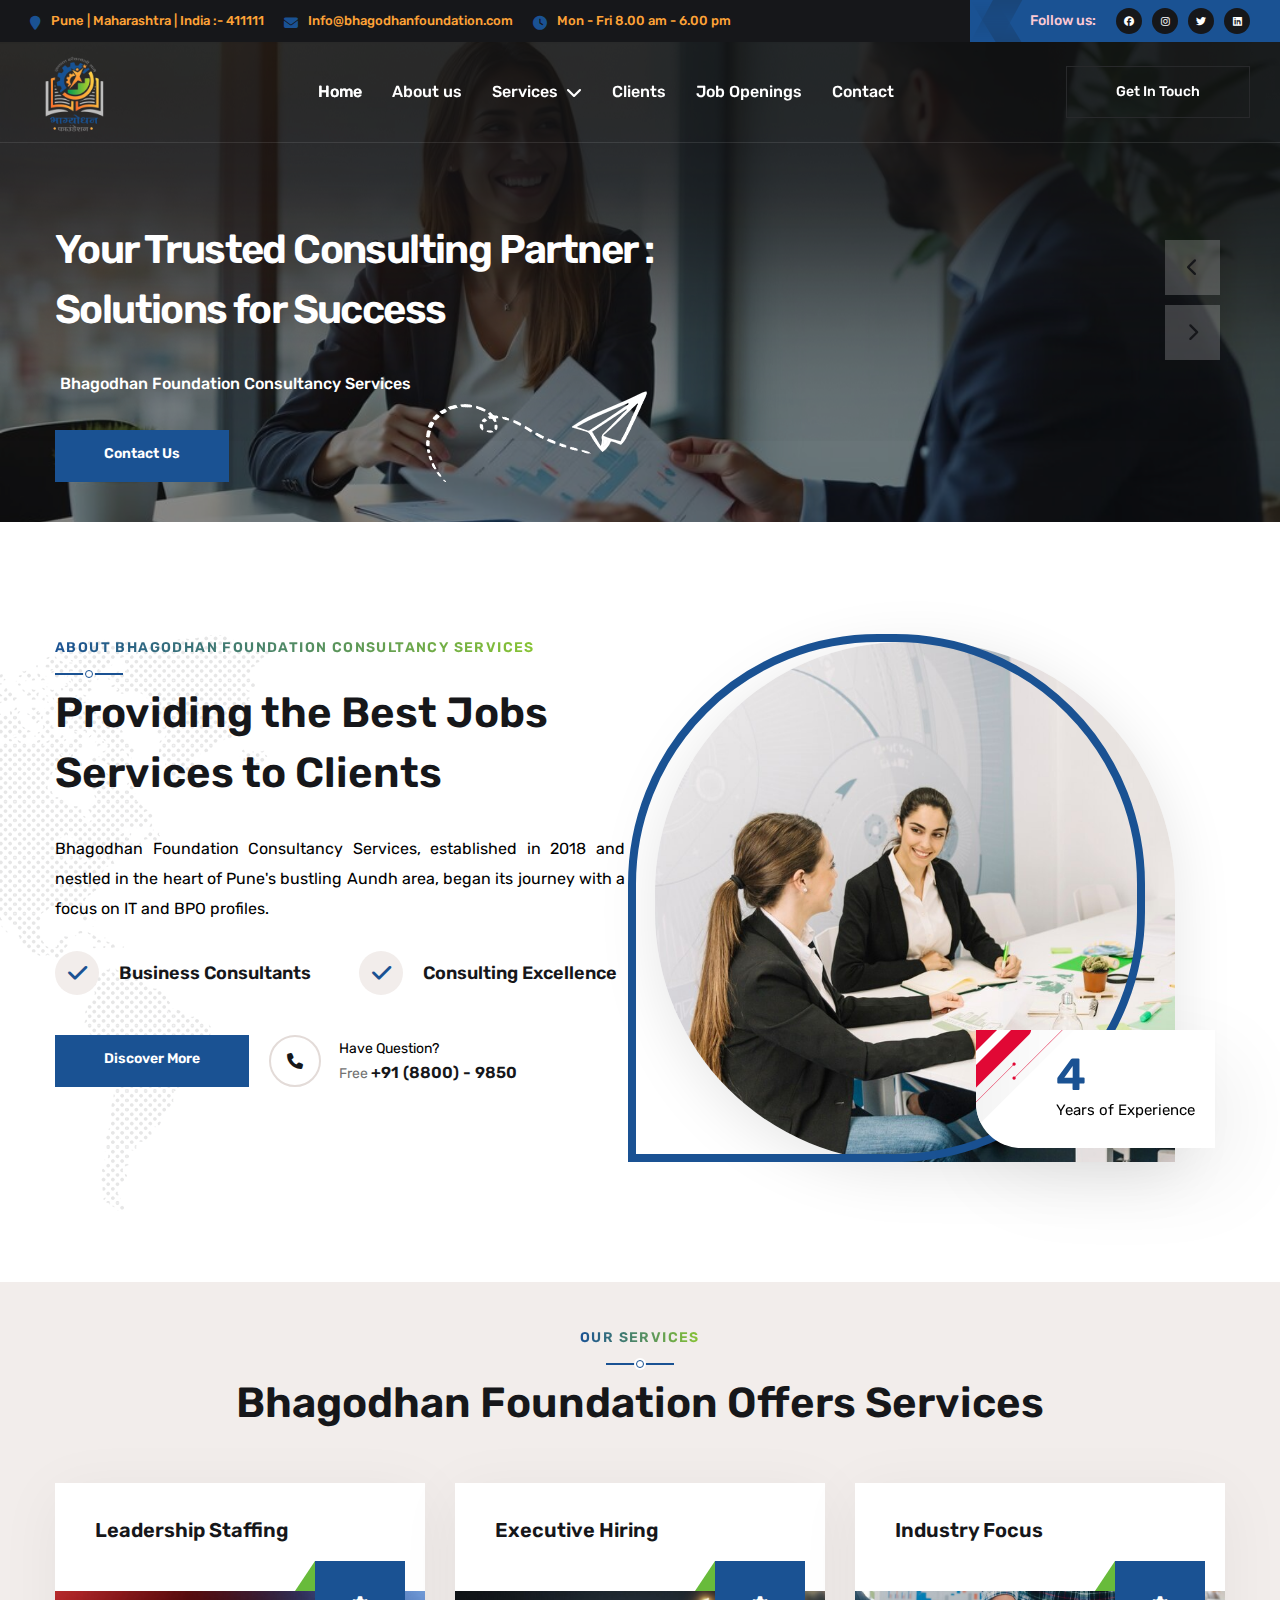
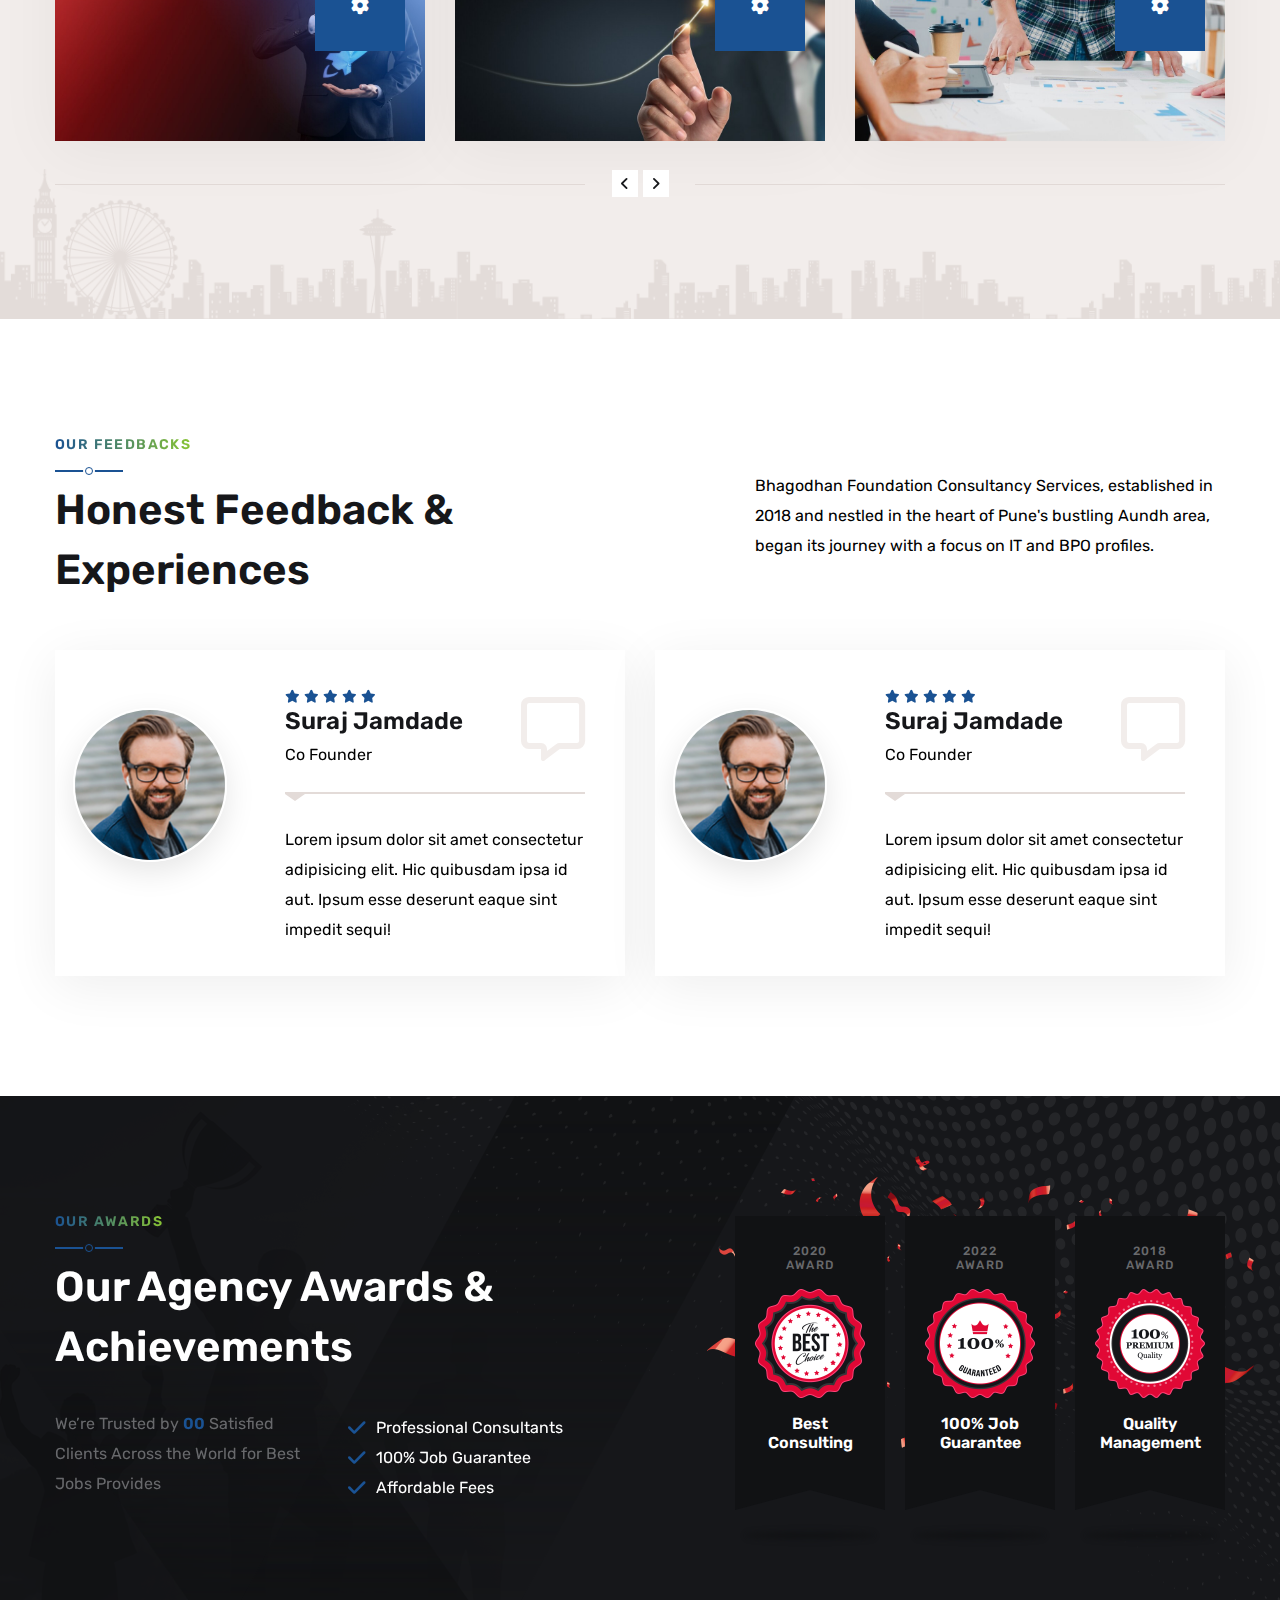
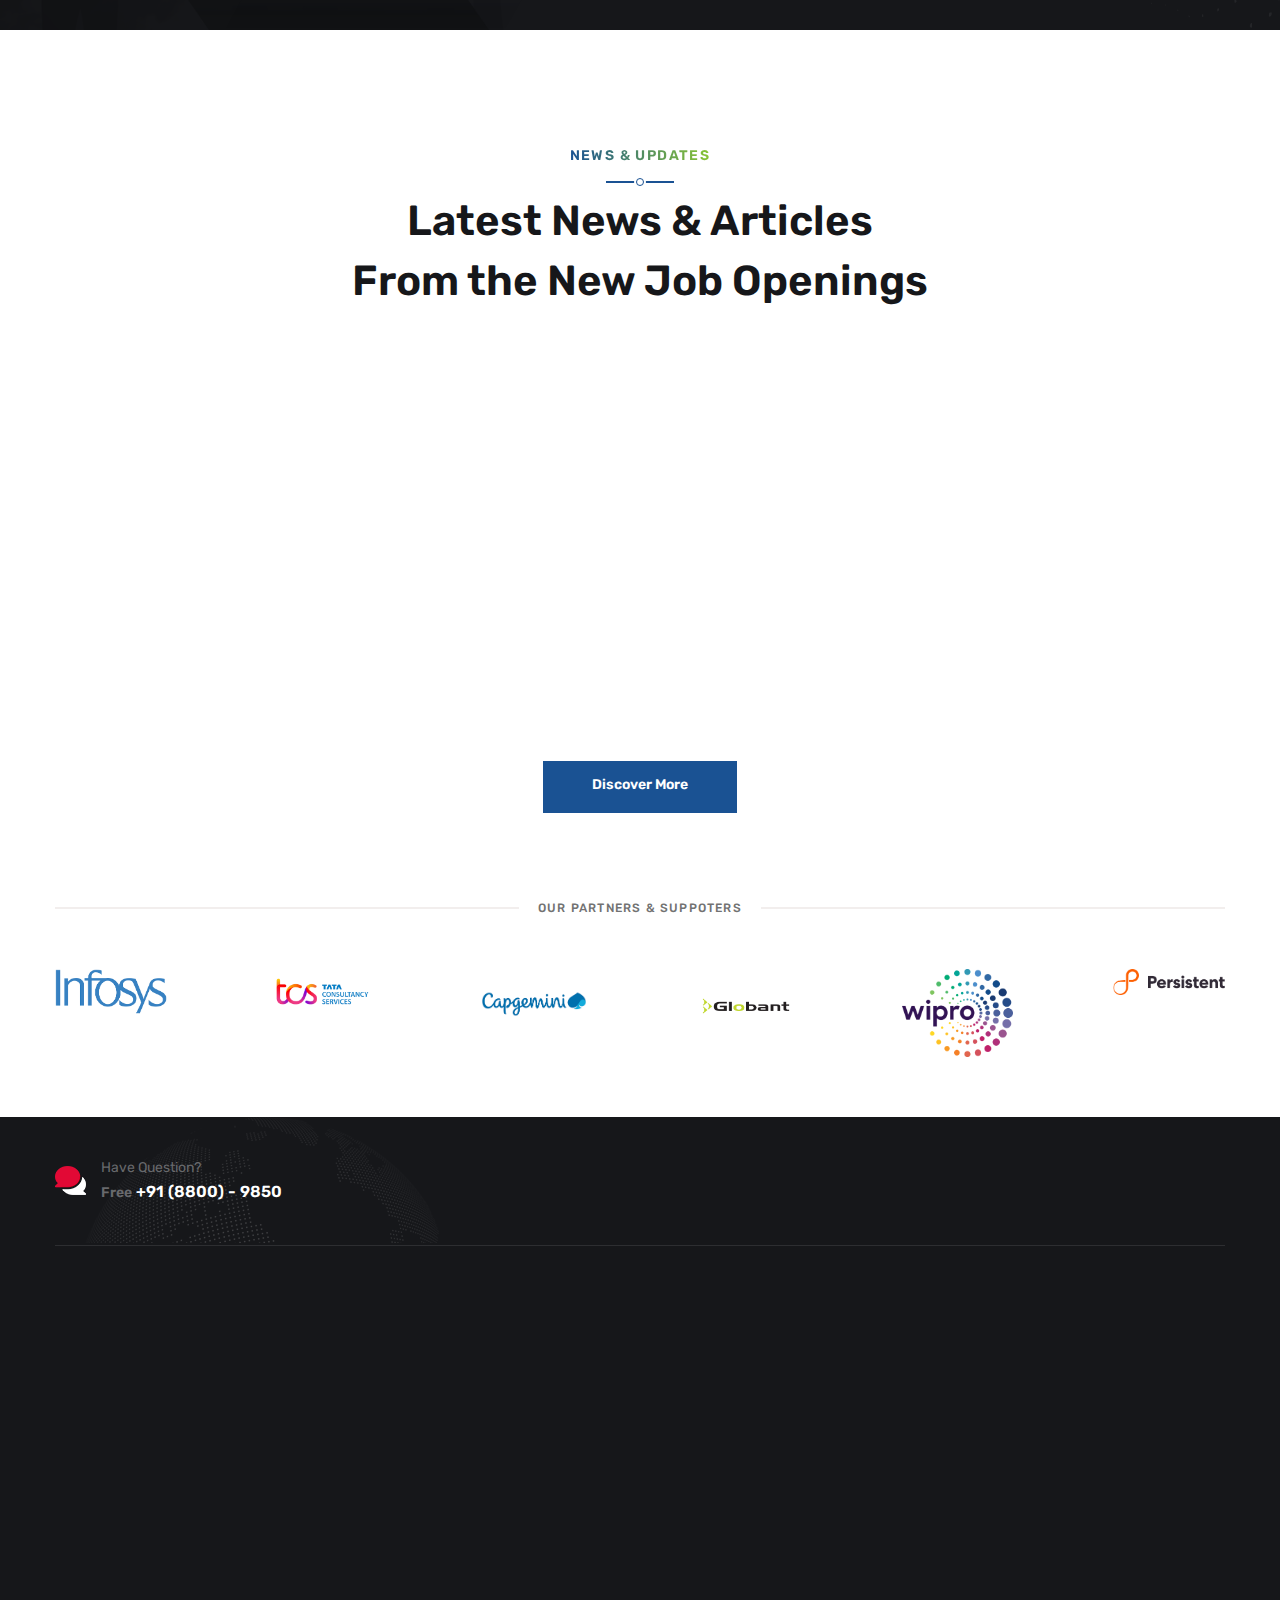
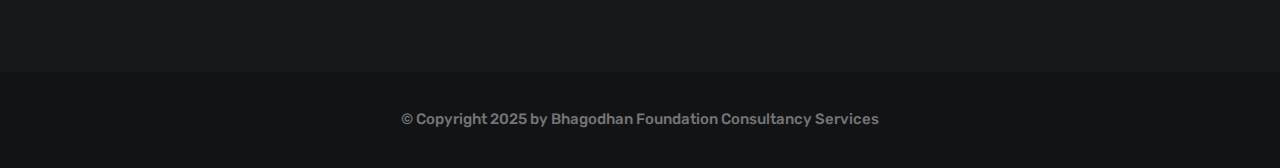
==== index.html @ ac64681c "first commit" ====
<!DOCTYPE html>
<html lang="en">
  <head>
    <meta charset="UTF-8" />
    <meta name="viewport" content="width=device-width, initial-scale=1.0" />
    <title>Bhagodhan Foundation</title>
    <!-- favicons Icons -->
    <link
      rel="shortcut icon"
      href="assets/images/logo.png"
      type="image/x-icon"
    />

    <!-- fonts -->
    <link rel="preconnect" href="https://fonts.googleapis.com" />

    <link rel="preconnect" href="https://fonts.gstatic.com" crossorigin />

    <link
      href="https://fonts.googleapis.com/css2?family=Plus+Jakarta+Sans:ital,wght@0,200;0,300;0,400;0,500;0,600;0,700;0,800;1,200;1,300;1,400;1,500;1,600;1,700;1,800&display=swap"
      rel="stylesheet"
    />

    <link
      rel="stylesheet"
      href="assets/vendors/bootstrap/css/bootstrap.min.css"
    />
    <link rel="stylesheet" href="assets/vendors/animate/animate.min.css" />
    <link rel="stylesheet" href="assets/vendors/animate/custom-animate.css" />
    <link rel="stylesheet" href="assets/vendors/fontawesome/css/all.min.css" />
    <link rel="stylesheet" href="assets/vendors/jarallax/jarallax.css" />
    <link
      rel="stylesheet"
      href="assets/vendors/jquery-magnific-popup/jquery.magnific-popup.css"
    />
    <link
      rel="stylesheet"
      href="assets/vendors/nouislider/nouislider.min.css"
    />
    <link
      rel="stylesheet"
      href="assets/vendors/nouislider/nouislider.pips.css"
    />
    <link rel="stylesheet" href="assets/vendors/odometer/odometer.min.css" />
    <link rel="stylesheet" href="assets/vendors/swiper/swiper.min.css" />
    <link rel="stylesheet" href="assets/vendors/treck-icons/style.css" />
    <link
      rel="stylesheet"
      href="assets/vendors/tiny-slider/tiny-slider.min.css"
    />
    <link rel="stylesheet" href="assets/vendors/reey-font/stylesheet.css" />
    <link
      rel="stylesheet"
      href="assets/vendors/owl-carousel/owl.carousel.min.css"
    />
    <link
      rel="stylesheet"
      href="assets/vendors/owl-carousel/owl.theme.default.min.css"
    />
    <link rel="stylesheet" href="assets/vendors/bxslider/jquery.bxslider.css" />
    <link
      rel="stylesheet"
      href="assets/vendors/bootstrap-select/css/bootstrap-select.min.css"
    />
    <link rel="stylesheet" href="assets/vendors/vegas/vegas.min.css" />
    <link rel="stylesheet" href="assets/vendors/jquery-ui/jquery-ui.css" />
    <link rel="stylesheet" href="assets/vendors/timepicker/timePicker.css" />

    <!-- template styles -->
    <link rel="stylesheet" href="assets/css/treck.css" />
    <link rel="stylesheet" href="assets/css/treck-responsive.css" />

    <link
      rel="stylesheet"
      href="https://cdnjs.cloudflare.com/ajax/libs/font-awesome/6.7.2/css/all.min.css"
      integrity="sha512-Evv84Mr4kqVGRNSgIGL/F/aIDqQb7xQ2vcrdIwxfjThSH8CSR7PBEakCr51Ck+w+/U6swU2Im1vVX0SVk9ABhg=="
      crossorigin="anonymous"
      referrerpolicy="no-referrer"
    />
  </head>

  <body>
    <div class="preloader">
      <div class="preloader__image"></div>
    </div>
    <!-- /.preloader -->

    <div class="page-wrapper">
      <header class="main-header-two">
        <div class="main-header-two__top">
          <div class="main-header-two__top-inner">
            <div class="main-header-two__top-left">
              <ul class="list-unstyled main-header-two__contact-list">
                <li>
                  <div class="icon">
                    <i class="fas fa-map-marker"></i>
                  </div>
                  <div class="text">
                    <p>Pune | Maharashtra | India :- 411111</p>
                  </div>
                </li>
                <li>
                  <div class="icon">
                    <i class="fas fa-envelope"></i>
                  </div>
                  <div class="text">
                    <p>
                      <a href="mailto:Info@bhagodhanfoundation.com"
                        >Info@bhagodhanfoundation.com</a
                      >
                    </p>
                  </div>
                </li>
                <li>
                  <div class="icon">
                    <i class="fas fa-clock"></i>
                  </div>
                  <div class="text">
                    <p>Mon - Fri 8.00 am - 6.00 pm</p>
                  </div>
                </li>
              </ul>
            </div>
            <div class="main-header-two__top-right">
              <div class="main-header-two__social-box">
                <div class="main-header-two__social-shape">
                  <img
                    src="assets/images/shapes/main-header-two-social-shape.png"
                    alt=""
                  />
                </div>
                <h4 class="main-header-two__social-title">Follow us:</h4>
                <div class="main-header-two__social">
                  <a href="#"><i class="fab fa-facebook"></i></a>
                  <a href="#"><i class="fab fa-instagram"></i></a>
                  <a href="#"><i class="fab fa-twitter"></i></a>
                  <a href="#"><i class="fab fa-linkedin"></i></a>
                </div>
              </div>
            </div>
          </div>
        </div>
        <nav class="main-menu main-menu-two">
          <div class="main-menu-two__wrapper">
            <div class="main-menu-two__wrapper-inner">
              <div class="main-menu-two__left">
                <div class="main-menu-two__logo">
                  <a href="index.html" style="width: 100px; height: 100px"
                    ><img
                      src="assets/images/logo.png"
                      alt="logo"
                      style="width: 100%; height: 100%"
                  /></a>
                </div>
                <div class="main-menu-two__main-menu-box">
                  <a href="#" class="mobile-nav__toggler"
                    ><i class="fa fa-bars"></i
                  ></a>
                  <ul class="main-menu__list">
                    <li class="active">
                      <a href="index.html">Home </a>
                    </li>
                    <li class="">
                      <a href="about.html">About us </a>
                    </li>

                    <li class="dropdown">
                      <a href="#"
                        >Services &nbsp;<span
                          ><i
                            class="fa fa-chevron-down d-lg-block d-none"
                          ></i></span
                      ></a>
                      <ul class="sub-menu">
                        <li><a href="service.html">Leadership Staffing</a></li>
                        <li><a href="service.html">Executive Hiring</a></li>
                        <li><a href="service.html">Industry Focus</a></li>
                        <li>
                          <a href="service.html">Client Centric Appraoch</a>
                        </li>
                        <li><a href="service.html">Candidate Support</a></li>
                        <li>
                          <a href="service.html">Manufacturing Services</a>
                        </li>
                        <li><a href="service.html">Pharma & Banking</a></li>
                        <li>
                          <a href="service.html"
                            >Consultancy & Staffing Solutions</a
                          >
                        </li>
                        <li><a href="service.html">Contract Staffing</a></li>
                        <li><a href="service.html">Permanent Staffing</a></li>
                      </ul>
                    </li>

                    <li class="">
                      <a href="clients.html">Clients </a>
                    </li>
                    <li class="">
                      <a href="job-openings.html">Job Openings </a>
                    </li>

                    <li>
                      <a href="contact.html">Contact</a>
                    </li>
                  </ul>
                </div>
              </div>
              <div class="main-menu-two__right">
                <div class="main-menu-two__btn-box">
                  <a href="contact.html" class="thm-btn main-menu-two__btn"
                    >Get In Touch</a
                  >
                </div>
              </div>
            </div>
          </div>
        </nav>
      </header>

      <div class="stricky-header stricked-menu main-menu main-menu-two">
        <div class="sticky-header__content"></div>
        <!-- /.sticky-header__content -->
      </div>
      <!-- /.stricky-header -->

      <!-- Main Slider Start -->
      <section class="main-slider-two">
        <div
          class="main-slider__carousel owl-carousel owl-theme thm-owl__carousel"
          data-owl-options='{"loop": true, "items": 1, "navText": ["<span class=\"icon-left-arrow\"></span>","<span class=\"icon-right-arrow\"></span>"], "margin": 0, "dots": true, "nav": true, "animateOut": "slideOutDown", "animateIn": "fadeIn", "active": true, "smartSpeed": 1000, "autoplay": true, "autoplayTimeout": 7000, "autoplayHoverPause": false}'
        >
          <div class="item main-slider__slide-1">
            <div
              class="main-slider-two__bg"
              style="background-image: url(assets/images/backgrounds/3.jpg)"
            ></div>
            <!-- /.slider-one__bg -->
            <div
              class="main-slider-two__shadow"
              style="
                background-image: url(assets/images/shapes/main-slider-two-shadow.png);
              "
            ></div>
            <div class="container">
              <div class="main-slider-two__content">
                <div class="main-slider-two__shape-1 img-bounce">
                  <img
                    src="assets/images/shapes/main-slider-two-shape-1.png"
                    alt=""
                  />
                </div>
                <h2 class="main-slider-two__title">
                  Your Trusted Consulting Partner : <br />Solutions for Success
                </h2>
                <ul class="list-unstyled main-slider-two__points">
                  <li>
                    <div class="text">
                      <p>Bhagodhan Foundation Consultancy Services</p>
                    </div>
                  </li>
                </ul>
                <div class="main-slider-two__btn-box">
                  <a href="contact.html" class="main-slider-two__btn thm-btn"
                    >Contact Us</a
                  >
                </div>
              </div>
            </div>
          </div>

          <div class="item main-slider__slide-1">
            <div
              class="main-slider-two__bg"
              style="background-image: url(assets/images/backgrounds/4.jpg)"
            ></div>
            <!-- /.slider-one__bg -->
            <div
              class="main-slider-two__shadow"
              style="
                background-image: url(assets/images/shapes/main-slider-two-shadow.png);
              "
            ></div>
            <div class="container">
              <div class="main-slider-two__content">
                <div class="main-slider-two__shape-1 img-bounce">
                  <img
                    src="assets/images/shapes/main-slider-two-shape-1.png"
                    alt=""
                  />
                </div>
                <h2 class="main-slider-two__title">
                  Recruitment, HR Advisory and Training,<br />
                  integrated and simplified
                </h2>
                <ul class="list-unstyled main-slider-two__points">
                  <li>
                    <div class="text">
                      <p>Bhagodhan Foundation Consultancy Services</p>
                    </div>
                  </li>
                </ul>
                <div class="main-slider-two__btn-box">
                  <a href="contact.html" class="main-slider-two__btn thm-btn"
                    >Contact Us</a
                  >
                </div>
              </div>
            </div>
          </div>
        </div>
      </section>
      <!--Main Slider Start -->

      <!--About Two Start -->
      <section class="about-two">
        <div class="about-two__shape-2 img-bounce">
          <img src="assets/images/shapes/about-two-shape-2.png" alt="" />
        </div>
        <div class="container">
          <div class="row">
            <div class="col-xl-6">
              <div class="about-two__right">
                <div class="section-title text-left">
                  <div class="section-title__tagline-box">
                    <span class="section-title__tagline">
                      About Bhagodhan Foundation Consultancy Services
                    </span>

                    <div class="section-title__border-box"></div>
                  </div>
                  <h2 class="section-title__title">
                    Providing the Best Jobs Services to Clients
                  </h2>
                </div>
                <p class="about-two__text" style="text-align: justify">
                  Bhagodhan Foundation Consultancy Services, established in 2018
                  and nestled in the heart of Pune's bustling Aundh area, began
                  its journey with a focus on IT and BPO profiles.
                </p>
                <ul class="about-two__points list-unstyled">
                  <li>
                    <div class="icon">
                      <span class="fa fa-check"></span>
                    </div>
                    <div class="text">
                      <p>Business Consultants</p>
                    </div>
                  </li>
                  <li>
                    <div class="icon">
                      <span class="fa fa-check"></span>
                    </div>
                    <div class="text">
                      <p>Consulting Excellence</p>
                    </div>
                  </li>
                </ul>

                <div class="about-two__btn-and-call-box">
                  <div class="about-two__btn-box">
                    <a href="about.html" class="about-two__btn thm-btn"
                      >Discover More</a
                    >
                  </div>
                  <div class="about-two__call-box">
                    <div class="about-two__call-icon">
                      <span class="fa fa-phone"></span>
                    </div>
                    <div class="about-two__call-content">
                      <p>Have Question?</p>
                      <h3>
                        <span>Free </span
                        ><a href="tel:+9188009850">+91 (8800) - 9850</a>
                      </h3>
                    </div>
                  </div>
                </div>
              </div>
            </div>
            <div class="col-xl-6">
              <div class="about-two__left">
                <div class="about-two__img-box">
                  <div class="about-two__img">
                    <img src="assets/images/home-showcase/1.jpg" alt="" />
                  </div>
                  <div class="about-two__experience">
                    <div class="about-two__experience-inner count-box">
                      <h3 class="count-text" data-stop="8" data-speed="1500">
                        00
                      </h3>
                      <p>Years of Experience</p>
                      <div class="about-two__shape-1">
                        <img
                          src="assets/images/shapes/about-two-shape-1.png"
                          alt=""
                        />
                      </div>
                    </div>
                  </div>
                </div>
              </div>
            </div>
          </div>
        </div>
      </section>
      <!--About Two Start -->

      <!--Services Two Start -->
      <section class="services-two">
        <div class="services-two__wrap">
          <div class="section-title text-center">
            <div class="section-title__tagline-box">
              <span class="section-title__tagline">Our Services</span>
              <div class="section-title__border-box"></div>
            </div>
            <h2 class="section-title__title">
              Bhagodhan Foundation Offers Services
            </h2>
          </div>
          <div
            class="services-two__shape-1"
            style="
              background-image: url(assets/images/shapes/services-two-shape-1.png);
            "
          ></div>
          <div class="container">
            <div class="services-two__inner">
              <div
                class="services-two__carousel owl-carousel owl-theme thm-owl__carousel"
                data-owl-options='{
                                "loop": true,
                                "autoplay": true,
                                "margin": 30,
                                "nav": true,
                                "dots": false,
                                "smartSpeed": 500,
                                "autoplayTimeout": 10000,
                                "navText": ["<span class=\"fa fa-angle-left\"></span>","<span class=\"fa fa-angle-right\"></span>"],
                                "responsive": {
                                    "0": {
                                        "items": 1
                                    },
                                    "768": {
                                        "items": 2
                                    },
                                    "992": {
                                        "items": 3
                                    },
                                    "1200": {
                                        "items": 3
                                    }
                                }
                            }'
              >
                <!--Services Two Single End -->
                <div class="item">
                  <div class="services-two__single">
                    <div class="services-two__single-inner">
                      <div class="services-two__content">
                        <h3 class="services-two__title">
                          <a href="services-details.html"
                            >Leadership Staffing</a
                          >
                        </h3>
                      </div>
                      <div class="services-two__img-box">
                        <div class="services-two__icon">
                          <span
                            class="fa-solid fa-gear"
                            style="font-size: 18px"
                          ></span>
                        </div>
                        <div class="services-two__img">
                          <img
                            src="assets/images/services/1.jpg"
                            alt="banner"
                            height="150"
                          />
                        </div>
                      </div>
                      <div class="services-two__hover-content-box">
                        <div
                          class="services-two__hover-bg"
                          style="
                            background-image: url(assets/images/services/1.jpg);
                          "
                        ></div>
                        <div class="services-two__hover-content">
                          <h3 class="services-two__hover-title">
                            <a href="services-details.html"
                              >Leadership Staffing</a
                            >
                          </h3>
                          <p class="services-two__hover-text">
                            Leadership staffing is the process of identifying,
                            recruiting, and placing individuals in senior
                            management or leadership roles within an
                            organization.
                          </p>
                        </div>
                        <div class="services-two__hover-icon">
                          <span
                            class="fa-solid fa-gear"
                            style="font-size: 18px"
                          >
                          </span>
                        </div>
                      </div>
                    </div>
                  </div>
                </div>
                <!--Services Two Single End -->

                <div class="item">
                  <div class="services-two__single">
                    <div class="services-two__single-inner">
                      <div class="services-two__content">
                        <h3 class="services-two__title">
                          <a href="services-details.html">Executive Hiring</a>
                        </h3>
                      </div>
                      <div class="services-two__img-box">
                        <div class="services-two__icon">
                          <span
                            class="fa-solid fa-gear"
                            style="font-size: 18px"
                          ></span>
                        </div>
                        <div class="services-two__img">
                          <img
                            src="assets/images/services/2.jpg"
                            alt="banner"
                            height="150"
                          />
                        </div>
                      </div>
                      <div class="services-two__hover-content-box">
                        <div
                          class="services-two__hover-bg"
                          style="
                            background-image: url(assets/images/services/2.jpg);
                          "
                        ></div>
                        <div class="services-two__hover-content">
                          <h3 class="services-two__hover-title">
                            <a href="services-details.html">Executive Hiring</a>
                          </h3>
                          <p class="services-two__hover-text">
                            Executive hiring is the specialized process of
                            recruiting top-level professionals for key
                            leadership positions within an organization,
                          </p>
                        </div>
                        <div class="services-two__hover-icon">
                          <span
                            class="fa-solid fa-gear"
                            style="font-size: 18px"
                          >
                          </span>
                        </div>
                      </div>
                    </div>
                  </div>
                </div>
                <!--Services Two Single End -->

                <div class="item">
                  <div class="services-two__single">
                    <div class="services-two__single-inner">
                      <div class="services-two__content">
                        <h3 class="services-two__title">
                          <a href="services-details.html"> Industry Focus</a>
                        </h3>
                      </div>
                      <div class="services-two__img-box">
                        <div class="services-two__icon">
                          <span
                            class="fa-solid fa-gear"
                            style="font-size: 18px"
                          ></span>
                        </div>
                        <div class="services-two__img">
                          <img
                            src="assets/images/services/3.jpg"
                            alt="banner"
                            height="150"
                          />
                        </div>
                      </div>
                      <div class="services-two__hover-content-box">
                        <div
                          class="services-two__hover-bg"
                          style="
                            background-image: url(assets/images/services/3.jpg);
                          "
                        ></div>
                        <div class="services-two__hover-content">
                          <h3 class="services-two__hover-title">
                            <a href="services-details.html">Industry Focus</a>
                          </h3>
                          <p class="services-two__hover-text">
                            Industry focus refers to the specialized approach of
                            tailoring services, solutions, or strategies to meet
                            the unique needs and challenges of specific
                            industries.
                          </p>
                        </div>

                        <div class="services-two__hover-icon">
                          <span
                            class="fa-solid fa-gear"
                            style="font-size: 18px"
                          >
                          </span>
                        </div>
                      </div>
                    </div>
                  </div>
                </div>
                <!--Services Two Single End -->

                <div class="item">
                  <div class="services-two__single">
                    <div class="services-two__single-inner">
                      <div class="services-two__content">
                        <h3 class="services-two__title">
                          <a href="services-details.html">
                            Client Centric Appraoch
                          </a>
                        </h3>
                      </div>
                      <div class="services-two__img-box">
                        <div class="services-two__icon">
                          <span
                            class="fa-solid fa-gear"
                            style="font-size: 18px"
                          ></span>
                        </div>
                        <div class="services-two__img">
                          <img
                            src="assets/images/services/4.jpg"
                            alt="banner"
                            height="150"
                          />
                        </div>
                      </div>
                      <div class="services-two__hover-content-box">
                        <div
                          class="services-two__hover-bg"
                          style="
                            background-image: url(assets/images/services/4.jpg);
                          "
                        ></div>
                        <div class="services-two__hover-content">
                          <h3 class="services-two__hover-title">
                            <a href="services-details.html">
                              Client Centric Appraoch
                            </a>
                          </h3>
                          <p class="services-two__hover-text">
                            A client-centric approach places the client at the
                            core of all business activities, ensuring that
                            products, services,
                          </p>
                        </div>

                        <div class="services-two__hover-icon">
                          <span
                            class="fa-solid fa-gear"
                            style="font-size: 18px"
                          >
                          </span>
                        </div>
                      </div>
                    </div>
                  </div>
                </div>
                <!--Services Two Single End -->

                <div class="item">
                  <div class="services-two__single">
                    <div class="services-two__single-inner">
                      <div class="services-two__content">
                        <h3 class="services-two__title">
                          <a href="services-details.html">
                            Candidate Support
                          </a>
                        </h3>
                      </div>
                      <div class="services-two__img-box">
                        <div class="services-two__icon">
                          <span
                            class="fa-solid fa-gear"
                            style="font-size: 18px"
                          ></span>
                        </div>
                        <div class="services-two__img">
                          <img
                            src="assets/images/services/5.jpg"
                            alt="banner"
                            height="150"
                          />
                        </div>
                      </div>
                      <div class="services-two__hover-content-box">
                        <div
                          class="services-two__hover-bg"
                          style="
                            background-image: url(assets/images/services/5.jpg);
                          "
                        ></div>
                        <div class="services-two__hover-content">
                          <h3 class="services-two__hover-title">
                            <a href="services-details.html">
                              Candidate Support
                            </a>
                          </h3>
                          <p class="services-two__hover-text">
                            A client-centric approach places the client at the
                            core of all business activities, ensuring that
                            products, services,
                          </p>
                        </div>

                        <div class="services-two__hover-icon">
                          <span
                            class="fa-solid fa-gear"
                            style="font-size: 18px"
                          >
                          </span>
                        </div>
                      </div>
                    </div>
                  </div>
                </div>
                <!--Services Two Single End -->
              </div>
            </div>
          </div>
        </div>
      </section>
      <!--Services Two End -->

      <!--Testimonial Two Start-->
      <section class="testimonial-two">
        <div class="container">
          <div class="testimonial-two__top">
            <div class="row">
              <div class="col-xl-7 col-lg-6">
                <div class="testimonial-two__left">
                  <div class="section-title text-left">
                    <div class="section-title__tagline-box">
                      <span class="section-title__tagline">Our feedbacks</span>
                      <div class="section-title__border-box"></div>
                    </div>
                    <h2 class="section-title__title">
                      Honest Feedback &<br />
                      Experiences
                    </h2>
                  </div>
                </div>
              </div>
              <div class="col-xl-5 col-lg-6">
                <div class="testimonial-two__right">
                  <p class="testimonial-two__right-text">
                    Bhagodhan Foundation Consultancy Services, established in
                    2018 and nestled in the heart of Pune's bustling Aundh area,
                    began its journey with a focus on IT and BPO profiles.
                  </p>
                </div>
              </div>
            </div>
          </div>
          <div class="testimonial-two__bottom">
            <div
              class="testimonial-two__carousel owl-carousel owl-theme thm-owl__carousel"
              data-owl-options='{
                        "loop": true,
                        "autoplay": true,
                        "margin": 30,
                        "nav": false,
                        "dots": false,
                        "smartSpeed": 500,
                        "autoplayTimeout": 10000,
                        "navText": ["<span class=\"icon-right-arrow\"></span>","<span class=\"icon-right-arrow\"></span>"],
                        "responsive": {
                            "0": {
                                "items": 1
                            },
                            "768": {
                                "items": 1
                            },
                            "992": {
                                "items": 2
                            },
                            "1200": {
                                "items": 2
                            }
                        }
                    }'
            >
              <!--Testimonial Two Single Start-->
              <div class="item">
                <div class="testimonial-two__single">
                  <div class="testimonial-two__inner">
                    <div class="testimonial-two__img">
                      <img
                        src="assets/images/testimonial/testimonial-2-3.jpg"
                        alt=""
                      />
                      <!-- <div class="testimonial-two__shape-1">
                        <img
                          src="assets/images/shapes/testimonial-two-shape-1.png"
                          alt=""
                        />
                      </div> -->
                    </div>
                    <div class="testimonial-two__client-details-and-quote">
                      <div class="testimonial-two__client-details">
                        <div class="testimonial-two__client-rate">
                          <span class="fa fa-star"></span>
                          <span class="fa fa-star"></span>
                          <span class="fa fa-star"></span>
                          <span class="fa fa-star"></span>
                          <span class="fa fa-star"></span>
                        </div>
                        <h4 class="testimonial-two__client-name">
                          <a href="#">Suraj Jamdade</a>
                        </h4>
                        <p class="testimonial-two__client-sub-title">
                          Co Founder
                        </p>
                      </div>
                      <div class="testimonial-two__quote">
                        <span class="fa-regular fa-message"></span>
                      </div>
                    </div>
                    <p class="testimonial-two__text">
                      Lorem ipsum dolor sit amet consectetur adipisicing elit.
                      Hic quibusdam ipsa id aut. Ipsum esse deserunt eaque sint
                      impedit sequi!
                    </p>
                  </div>
                </div>
              </div>
              <!--Testimonial Two Single End-->
            </div>
          </div>
        </div>
      </section>
      <!--Testimonial Two End-->

      <!--Awards One Start-->
      <section class="awards-one">
        <div class="awards-one__shape-2">
          <img src="assets/images/shapes/awards-one-shape-2.png" alt="" />
        </div>
        <div class="awards-one__shape-3">
          <img src="assets/images/shapes/awards-one-shape-3.png" alt="" />
        </div>
        <div class="awards-one__shape-4">
          <img src="assets/images/shapes/awards-one-shape-4.png" alt="" />
        </div>

        <div class="awards-one__shape-6 float-bob-y">
          <img src="assets/images/shapes/awards-one-shape-6.png" alt="" />
        </div>
        <div class="container">
          <div class="row">
            <div class="col-xl-6">
              <div class="awards-one__left">
                <div class="section-title text-left">
                  <div class="section-title__tagline-box">
                    <span class="section-title__tagline">Our Awards</span>
                    <div class="section-title__border-box"></div>
                  </div>
                  <h2 class="section-title__title">
                    Our Agency Awards & <br />
                    Achievements
                  </h2>
                </div>
                <div class="awards-one__text-and-points-box">
                  <p class="awards-one__text count-box">
                    We’re Trusted by
                    <span class="count-text" data-stop="68000" data-speed="1500"
                      >00</span
                    >
                    Satisfied Clients Across the World for Best Jobs Provides
                  </p>
                  <ul class="awards-one__points list-unstyled">
                    <li>
                      <div class="icon">
                        <span class="fa fa-check"></span>
                      </div>
                      <div class="text">
                        <p>Professional Consultants</p>
                      </div>
                    </li>
                    <li>
                      <div class="icon">
                        <span class="fa fa-check"></span>
                      </div>
                      <div class="text">
                        <p>100% Job Guarantee</p>
                      </div>
                    </li>
                    <li>
                      <div class="icon">
                        <span class="fa fa-check"></span>
                      </div>
                      <div class="text">
                        <p>Affordable Fees</p>
                      </div>
                    </li>
                  </ul>
                </div>
              </div>
            </div>
            <div class="col-xl-6">
              <div class="awards-one__right">
                <div class="awards-one__shape-7">
                  <img
                    src="assets/images/shapes/awards-one-shape-7.png"
                    alt=""
                  />
                </div>
                <div class="row">
                  <!--Awards One Single Start-->
                  <div class="col-xl-4 col-lg-4 col-md-4">
                    <div class="awards-one__single">
                      <div class="awards-one__shape-1">
                        <img
                          src="assets/images/shapes/awards-one-shape-1.png"
                          alt=""
                        />
                      </div>
                      <p class="awards-one__year">
                        2020 <br />
                        Award
                      </p>
                      <div class="awards-one__img">
                        <img
                          src="assets/images/resources/awards-1-1.png"
                          alt=""
                        />
                      </div>
                      <h3 class="awards-one__title">
                        <a href="#"
                          >Best <br />
                          Consulting</a
                        >
                      </h3>
                    </div>
                  </div>
                  <!--Awards One Single End-->
                  <!--Awards One Single Start-->
                  <div class="col-xl-4 col-lg-4 col-md-4">
                    <div class="awards-one__single">
                      <div class="awards-one__shape-1">
                        <img
                          src="assets/images/shapes/awards-one-shape-1.png"
                          alt=""
                        />
                      </div>
                      <p class="awards-one__year">
                        2022 <br />
                        Award
                      </p>
                      <div class="awards-one__img">
                        <img
                          src="assets/images/resources/awards-1-2.png"
                          alt=""
                        />
                      </div>
                      <h3 class="awards-one__title">
                        <a href="#">100% Job Guarantee <br /> </a>
                      </h3>
                    </div>
                  </div>
                  <!--Awards One Single End-->
                  <!--Awards One Single Start-->
                  <div class="col-xl-4 col-lg-4 col-md-4">
                    <div class="awards-one__single">
                      <div class="awards-one__shape-1">
                        <img
                          src="assets/images/shapes/awards-one-shape-1.png"
                          alt=""
                        />
                      </div>
                      <p class="awards-one__year">
                        2018 <br />
                        Award
                      </p>
                      <div class="awards-one__img">
                        <img
                          src="assets/images/resources/awards-1-3.png"
                          alt=""
                        />
                      </div>
                      <h3 class="awards-one__title">
                        <a href="#"
                          >Quality <br />
                          Management</a
                        >
                      </h3>
                    </div>
                  </div>
                  <!--Awards One Single End-->
                </div>
              </div>
            </div>
          </div>
        </div>
      </section>
      <!--Awards One End-->

      <!--Blog Two Start-->
      <section class="blog-two">
        <div class="container">
          <div class="section-title text-center">
            <div class="section-title__tagline-box">
              <span class="section-title__tagline">NEWS & UPDATES</span>
              <div class="section-title__border-box"></div>
            </div>
            <h2 class="section-title__title">
              Latest News & Articles <br />
              From the New Job Openings
            </h2>
          </div>
          <div class="row">
            <div class="col-xl-4 col-lg-4 wow fadeInUp" data-wow-delay="100ms">
              <div class="blog-two__single">
                <div class="blog-two__img-box">
                  <div class="blog-two__img">
                    <img src="assets/images/blog/1.jpg" alt="blog" />
                  </div>
                  <div class="blog-two__date">
                    <p>10<br /><span>Jan</span></p>
                  </div>
                  <div class="blog-two__content">
                    <div class="blog-two__tag">
                      <p>Infosys</p>
                    </div>
                    <h3 class="blog-two__title">
                      <a href="blog-details.html"
                        >Immediate Looking For React Js Developer</a
                      >
                    </h3>
                    <div class="blog-two__comment-and-arrow">
                      <div class="blog-two__comment">
                        <p><span class="fas fa-comments"></span> 02 Comments</p>
                      </div>
                      <div class="blog-two__arrow">
                        <a href="blog-details.html"
                          ><i class="fa-solid fa-arrow-right"></i
                        ></a>
                      </div>
                    </div>
                  </div>
                </div>
              </div>
            </div>

            <div class="col-xl-4 col-lg-4 wow fadeInUp" data-wow-delay="100ms">
              <div class="blog-two__single">
                <div class="blog-two__img-box">
                  <div class="blog-two__img">
                    <img src="assets/images/blog/2.jpg" alt="blog" />
                  </div>
                  <div class="blog-two__date">
                    <p>10<br /><span>Jan</span></p>
                  </div>
                  <div class="blog-two__content">
                    <div class="blog-two__tag">
                      <p>TCS</p>
                    </div>
                    <h3 class="blog-two__title">
                      <a href="blog-details.html"
                        >Immediate Looking For Angular Developer</a
                      >
                    </h3>
                    <div class="blog-two__comment-and-arrow">
                      <div class="blog-two__comment">
                        <p><span class="fas fa-comments"></span> 02 Comments</p>
                      </div>
                      <div class="blog-two__arrow">
                        <a href="blog-details.html"
                          ><i class="fa-solid fa-arrow-right"></i
                        ></a>
                      </div>
                    </div>
                  </div>
                </div>
              </div>
            </div>

            <div class="col-xl-4 col-lg-4 wow fadeInUp" data-wow-delay="100ms">
              <div class="blog-two__single">
                <div class="blog-two__img-box">
                  <div class="blog-two__img">
                    <img src="assets/images/blog/3.avif" alt="blog" />
                  </div>
                  <div class="blog-two__date">
                    <p>10<br /><span>Jan</span></p>
                  </div>
                  <div class="blog-two__content">
                    <div class="blog-two__tag">
                      <p>TCS</p>
                    </div>
                    <h3 class="blog-two__title">
                      <a href="blog-details.html"
                        >Immediate Looking For Vue Developer</a
                      >
                    </h3>
                    <div class="blog-two__comment-and-arrow">
                      <div class="blog-two__comment">
                        <p><span class="fas fa-comments"></span> 02 Comments</p>
                      </div>
                      <div class="blog-two__arrow">
                        <a href="blog-details.html"
                          ><i class="fa-solid fa-arrow-right"></i
                        ></a>
                      </div>
                    </div>
                  </div>
                </div>
              </div>
            </div>
          </div>
          <div class="about-two__btn-box text-center">
            <a href="blog.html" class="about-two__btn thm-btn">Discover More</a>
          </div>
        </div>
      </section>
      <!--Blog Two End-->

      <!--Brand Two Start-->
      <section class="brand-two">
        <div class="container">
          <h4 class="brand-two__title">Our partners & suppoters</h4>
          <div
            class="thm-swiper__slider swiper-container"
            data-swiper-options='{"spaceBetween": 100, "slidesPerView": 5, "autoplay": { "delay": 5000 }, "breakpoints": {
                    "0": {
                        "spaceBetween": 30,
                        "slidesPerView": 1
                    },
                    "375": {
                        "spaceBetween": 30,
                        "slidesPerView": 2
                    },
                    "575": {
                        "spaceBetween": 30,
                        "slidesPerView": 3
                    },
                    "767": {
                        "spaceBetween": 50,
                        "slidesPerView": 4
                    },
                    "991": {
                        "spaceBetween": 50,
                        "slidesPerView": 5
                    },
                    "1199": {
                        "spaceBetween": 100,
                        "slidesPerView": 6
                    }
                }}'
          >
            <div class="swiper-wrapper">
              <div class="swiper-slide">
                <img src="assets/images/brand/1.png" alt="logo" />
              </div>
              <!-- /.swiper-slide -->
              <div class="swiper-slide">
                <img src="assets/images/brand/2.png" alt="logo" />
              </div>
              <!-- /.swiper-slide -->
              <div class="swiper-slide">
                <img src="assets/images/brand/3.png" alt="logo" />
              </div>
              <!-- /.swiper-slide -->
              <div class="swiper-slide">
                <img src="assets/images/brand/4.png" alt="logo" />
              </div>
              <!-- /.swiper-slide -->
              <div class="swiper-slide">
                <img src="assets/images/brand/5.png" alt="logo" />
              </div>
              <!-- /.swiper-slide -->
              <div class="swiper-slide">
                <img src="assets/images/brand/6.png" alt="logo" />
              </div>
              <!-- /.swiper-slide -->
              <div class="swiper-slide">
                <img src="assets/images/brand/7.webp" alt="logo" />
              </div>
              <!-- /.swiper-slide -->
              <div class="swiper-slide">
                <img src="assets/images/brand/8.png" alt="logo" />
              </div>
              <!-- /.swiper-slide -->
              <div class="swiper-slide">
                <img src="assets/images/brand/9.png" alt="logo" />
              </div>
              <!-- /.swiper-slide -->
              <div class="swiper-slide">
                <img src="assets/images/brand/brand-2-4.png" alt="" />
              </div>
              <!-- /.swiper-slide -->
              <div class="swiper-slide">
                <img src="assets/images/brand/10.webp" alt="logo" />
              </div>
              <!-- /.swiper-slide -->
            </div>
          </div>
        </div>
      </section>
      <!--Brand Two End-->

      <!--Site Footer Start-->
      <footer class="site-footer">
        <div class="container">
          <div class="site-footer__top">
            <div class="site-footer__map float-bob-x">
              <img src="assets/images/shapes/site-footer-map-1.png" alt="" />
            </div>

            <div class="site-footer__call">
              <div class="site-footer__call-icon">
                <img
                  src="assets/images/icon/site-footer-icon-comment.png"
                  alt=""
                />
              </div>
              <div class="site-footer__call-content">
                <p class="site-footer__call-sub-title">Have Question?</p>
                <h5 class="site-footer__call-number">
                  <a href="tel:9188009850"
                    ><span>Free</span> +91 (8800) - 9850</a
                  >
                </h5>
              </div>
            </div>
          </div>
          <div class="site-footer__middle">
            <div class="row">
              <div
                class="col-xl-3 col-lg-4 col-md-6 wow fadeInUp"
                data-wow-delay="100ms"
              >
                <div class="footer-widget__column footer-widget__about">
                  <div class="footer-widget__logo">
                    <a href="index.html"
                      ><img
                        src="assets/images/logo.png"
                        alt="logo"
                        height="100"
                    /></a>
                  </div>
                  <p class="footer-widget__about-text">
                    Bhagodhan Foundation Consultancy Services, established in
                    2018
                  </p>
                  <div class="site-footer__social">
                    <a href="#"><i class="fab fa-twitter"></i></a>
                    <a href="#"><i class="fab fa-facebook"></i></a>
                    <a href="#"><i class="fab fa-linkedin"></i></a>
                    <a href="#"><i class="fab fa-instagram"></i></a>
                  </div>
                </div>
              </div>
              <div
                class="col-xl-3 col-lg-2 col-md-6 wow fadeInUp"
                data-wow-delay="200ms"
              >
                <div class="footer-widget__column footer-widget__link">
                  <div class="footer-widget__title-box">
                    <h3 class="footer-widget__title">Explore</h3>
                  </div>
                  <ul class="footer-widget__link-list list-unstyled">
                    <li><a href="about.html">About Us</a></li>
                    <li><a href="services.html">Services</a></li>
                    <li><a href="clients.html">Clients</a></li>
                    <li><a href="blog.html">Job Openings</a></li>
                    <li><a href="contact.html">Contact Us</a></li>
                    <li><a href="terms.html">Terms & Conditions</a></li>
                  </ul>
                </div>
              </div>
              <div
                class="col-xl-3 col-lg-2 col-md-6 wow fadeInUp"
                data-wow-delay="300ms"
              >
                <div class="footer-widget__column footer-widget__visa">
                  <div class="footer-widget__title-box">
                    <h3 class="footer-widget__title">Services</h3>
                  </div>
                  <ul class="footer-widget__visa-list list-unstyled">
                    <li><a href="blog.html">BPO Sector</a></li>
                    <li><a href="blog.html">IT Sector</a></li>
                    <li><a href="blog.html">Mechanical Sector</a></li>
                    <li><a href="blog.html">Automobile Sector</a></li>
                    <li><a href="blog.html">Executive Level Hiring</a></li>
                    <li><a href="blog.html">Executive Level Positions</a></li>
                  </ul>
                </div>
              </div>

              <div
                class="col-xl-3 col-lg-6 col-md-6 wow fadeInUp"
                data-wow-delay="500ms"
              >
                <div class="footer-widget__column footer-widget__Contact">
                  <div class="footer-widget__title-box">
                    <h3 class="footer-widget__title">Contact</h3>
                  </div>
                  <ul class="footer-widget__Contact-list list-unstyled">
                    <li>
                      <div class="icon">
                        <span class="fas fa-envelope"></span>
                      </div>
                      <div class="text">
                        <p>
                          <a
                            href="mailto:
                          Info@bhagodhanfoundation.com
                          
                          "
                          >
                            Info@bhagodhanfoundation.com
                          </a>
                        </p>
                      </div>
                    </li>
                    <li>
                      <div class="icon">
                        <span class="fas fa-map-marker-alt"></span>
                      </div>
                      <div class="text">
                        <p>Pune | Maharashtra | India :- 411111</p>
                      </div>
                    </li>
                    <li>
                      <div class="icon">
                        <span class="fas fa-clock"></span>
                      </div>
                      <div class="text">
                        <p>
                          Mon – Sat: 8:00 am to 6:00 pm <br />
                          Sunday: Closed
                        </p>
                      </div>
                    </li>
                  </ul>
                </div>
              </div>
            </div>
          </div>
        </div>
        <div class="site-footer__bottom">
          <div class="container">
            <div class="row">
              <div class="col-xl-12">
                <div class="site-footer__bottom-inner">
                  <p class="site-footer__bottom-text">
                    © Copyright 2025 by
                    <a href="index.html"
                      >Bhagodhan Foundation Consultancy Services</a
                    >
                  </p>
                </div>
              </div>
            </div>
          </div>
        </div>
      </footer>
      <!--Site Footer End-->
    </div>
    <!-- /.page-wrapper -->

    <div class="mobile-nav__wrapper">
      <div class="mobile-nav__overlay mobile-nav__toggler"></div>
      <!-- /.mobile-nav__overlay -->
      <div class="mobile-nav__content">
        <span class="mobile-nav__close mobile-nav__toggler"
          ><i class="fa fa-times"></i
        ></span>

        <div class="logo-box">
          <a href="index.html" aria-label="logo image"
            ><img src="assets/images/logo.png" width="100" alt="logo"
          /></a>
        </div>
        <!-- /.logo-box -->
        <div class="mobile-nav__container"></div>
        <!-- /.mobile-nav__container -->

        <ul class="mobile-nav__contact list-unstyled">
          <li>
            <i class="fa fa-envelope"></i>
            <a href="mailto:Info@bhagodhanfoundation.com"
              >Info@bhagodhanfoundation.com</a
            >
          </li>
          <li>
            <i class="fa fa-phone-alt"></i>
            <a href="tel:+91 9090909090">+91 9090909090</a>
          </li>
        </ul>
        <!-- /.mobile-nav__contact -->
        <div class="mobile-nav__top">
          <div class="mobile-nav__social">
            <a href="#" class="fab fa-twitter"></a>
            <a href="#" class="fab fa-facebook-square"></a>
            <a href="#" class="fab fa-linkedin"></a>
            <a href="#" class="fab fa-instagram"></a>
          </div>
          <!-- /.mobile-nav__social -->
        </div>
        <!-- /.mobile-nav__top -->
      </div>
      <!-- /.mobile-nav__content -->
    </div>
    <!-- /.mobile-nav__wrapper -->

    <a href="#" data-target="html" class="scroll-to-target scroll-to-top"
      ><i class="icon-right-arrow"></i
    ></a>

    <script src="assets/vendors/jquery/jquery-3.6.4.min.js"></script>
    <script src="assets/vendors/bootstrap/js/bootstrap.bundle.min.js"></script>
    <script src="assets/vendors/jarallax/jarallax.min.js"></script>
    <script src="assets/vendors/jquery-ajaxchimp/jquery.ajaxchimp.min.js"></script>
    <script src="assets/vendors/jquery-appear/jquery.appear.min.js"></script>
    <script src="assets/vendors/jquery-circle-progress/jquery.circle-progress.min.js"></script>
    <script src="assets/vendors/jquery-magnific-popup/jquery.magnific-popup.min.js"></script>
    <script src="assets/vendors/jquery-validate/jquery.validate.min.js"></script>
    <script src="assets/vendors/nouislider/nouislider.min.js"></script>
    <script src="assets/vendors/odometer/odometer.min.js"></script>
    <script src="assets/vendors/swiper/swiper.min.js"></script>
    <script src="assets/vendors/tiny-slider/tiny-slider.min.js"></script>
    <script src="assets/vendors/wnumb/wNumb.min.js"></script>
    <script src="assets/vendors/wow/wow.js"></script>
    <script src="assets/vendors/isotope/isotope.js"></script>
    <script src="assets/vendors/countdown/countdown.min.js"></script>
    <script src="assets/vendors/owl-carousel/owl.carousel.min.js"></script>
    <script src="assets/vendors/bxslider/jquery.bxslider.min.js"></script>
    <script src="assets/vendors/bootstrap-select/js/bootstrap-select.min.js"></script>
    <script src="assets/vendors/vegas/vegas.min.js"></script>
    <script src="assets/vendors/jquery-ui/jquery-ui.js"></script>
    <script src="assets/vendors/timepicker/timePicker.js"></script>
    <script src="assets/vendors/circleType/jquery.circleType.js"></script>
    <script src="assets/vendors/circleType/jquery.lettering.min.js"></script>
    <script src="assets/vendors/language-switcher/jquery.polyglot.language.switcher.js"></script>

    <!-- template js -->
    <script src="assets/js/treck.js"></script>
  </body>
</html>
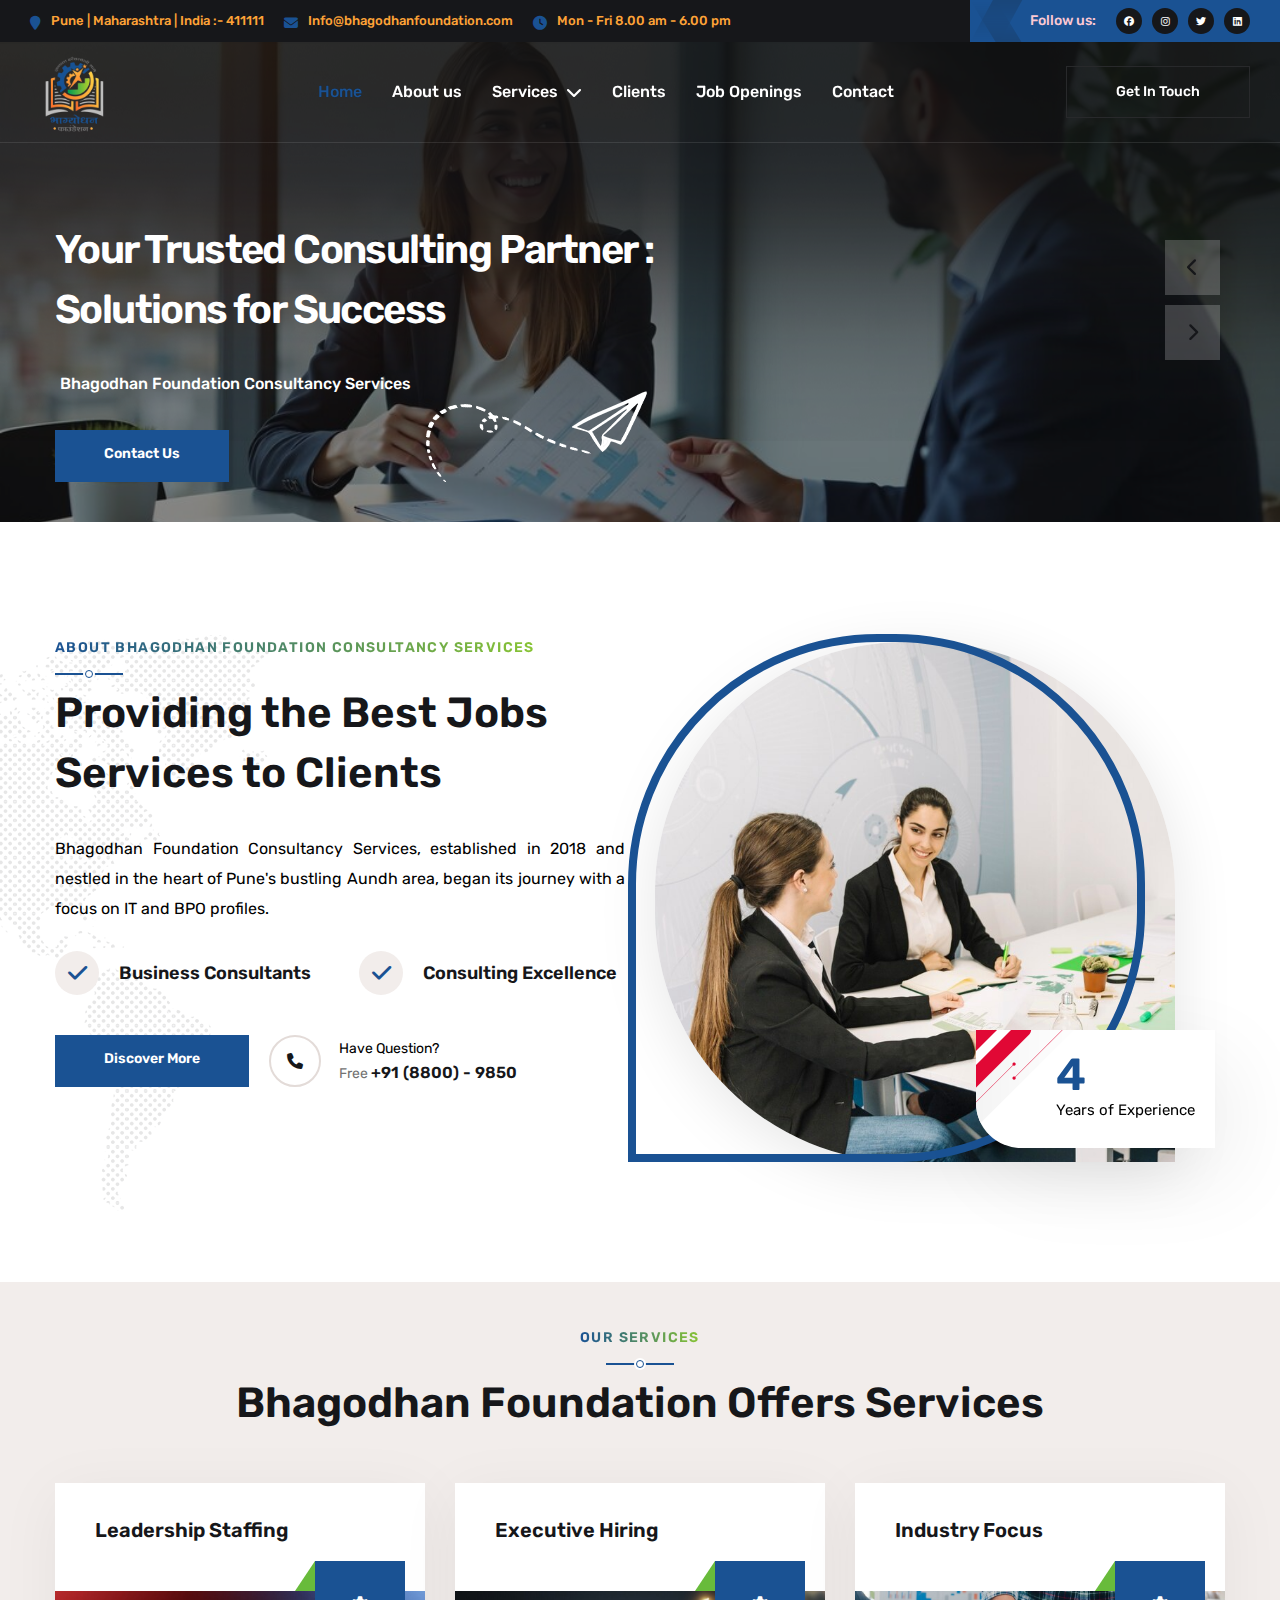
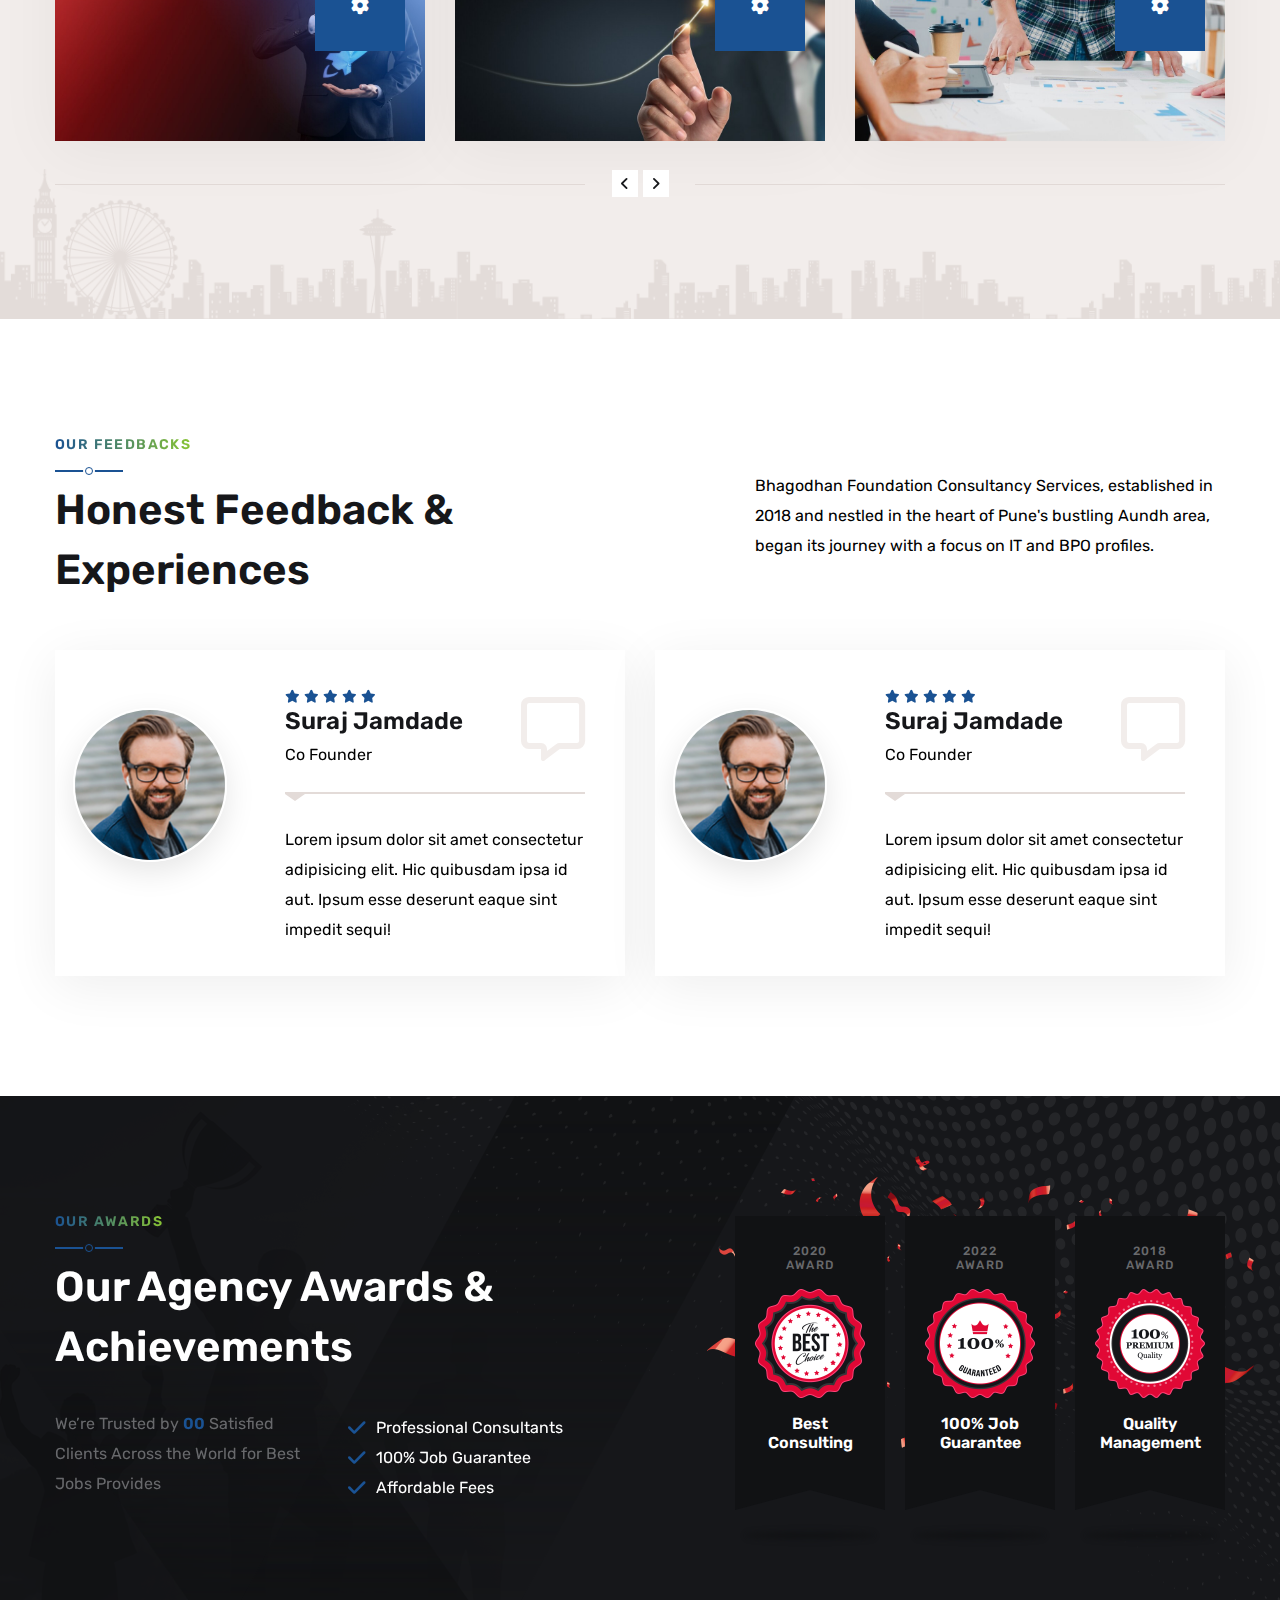
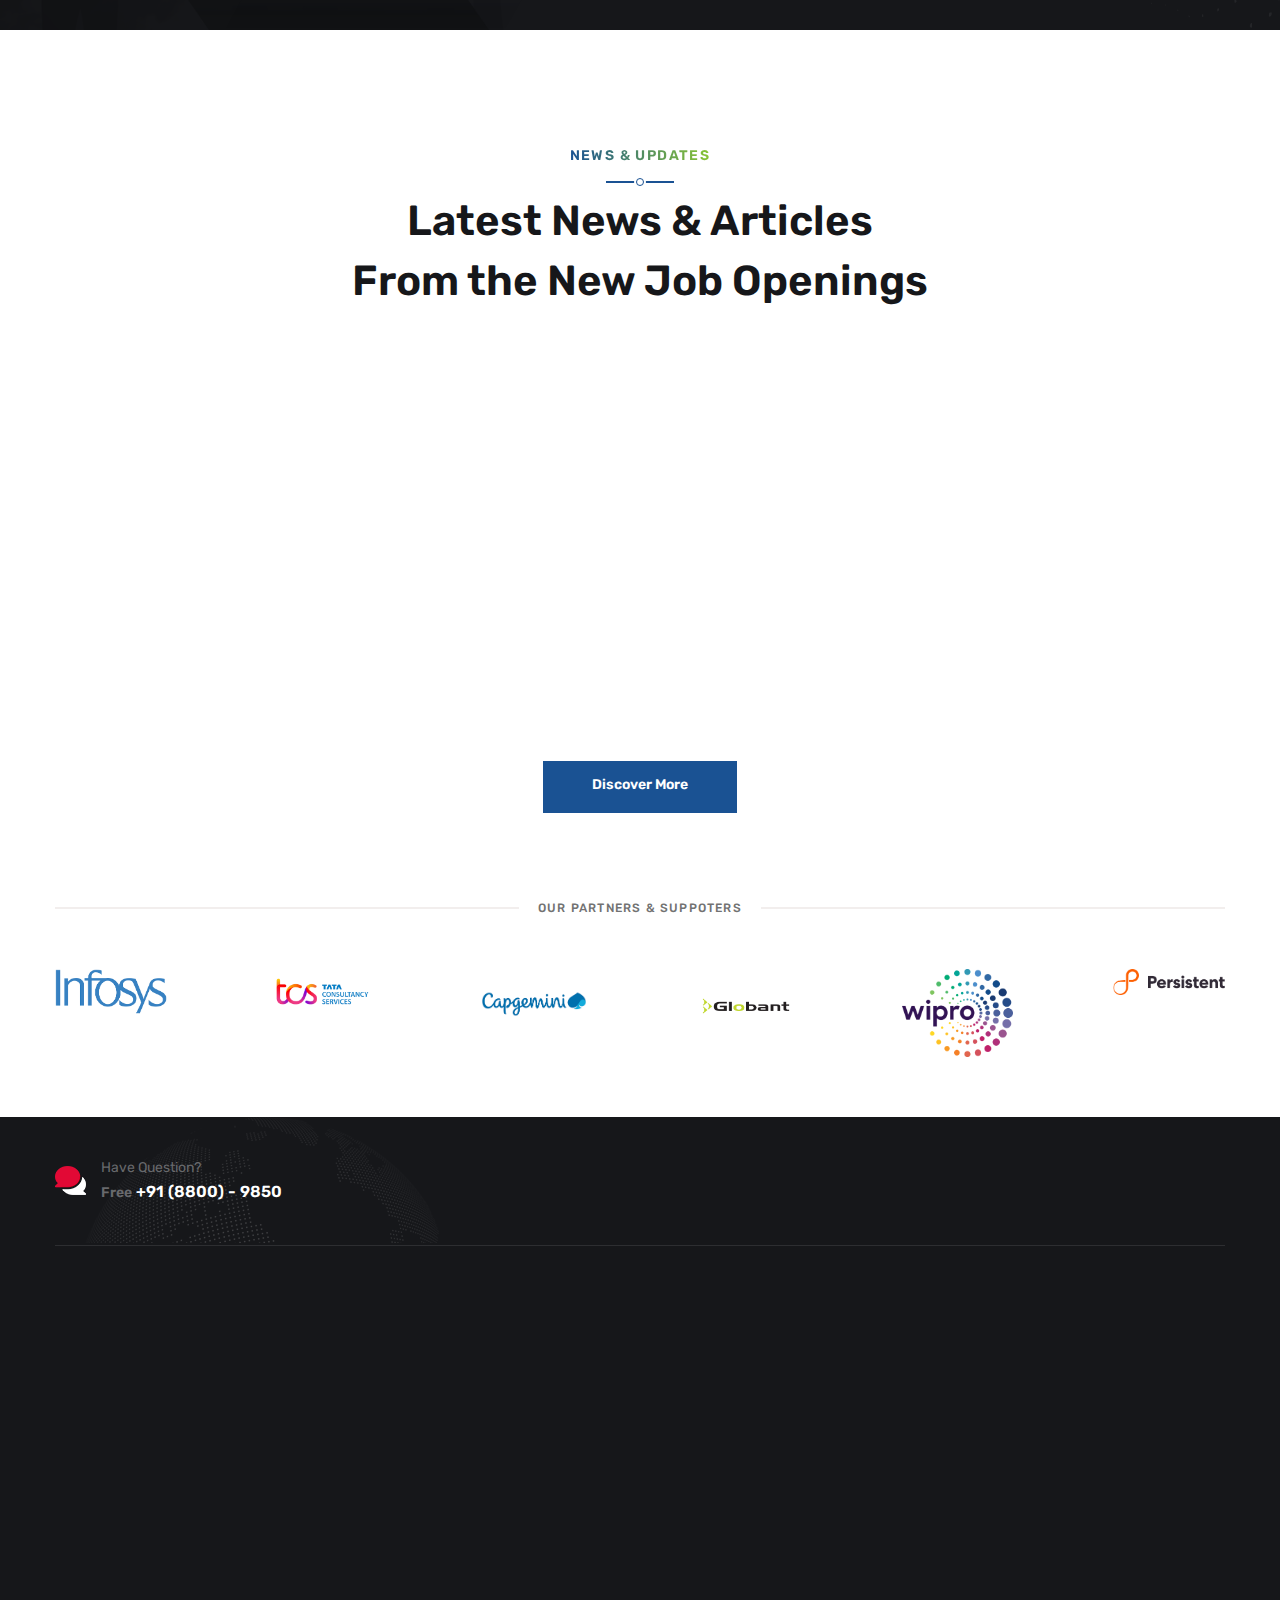
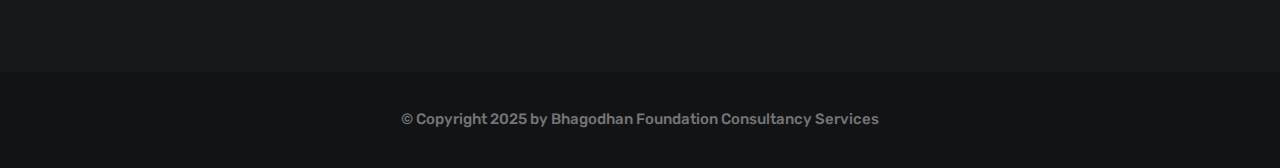
==== commit ec1993e6: "first commit" ====
--- a/index.html
+++ b/index.html
@@ -157,7 +157,7 @@
                     ><i class="fa fa-bars"></i
                   ></a>
                   <ul class="main-menu__list">
-                    <li class="active">
+                    <li class="">
                       <a href="index.html">Home </a>
                     </li>
                     <li class="">
@@ -197,7 +197,7 @@
                       <a href="clients.html">Clients </a>
                     </li>
                     <li class="">
-                      <a href="job-openings.html">Job Openings </a>
+                      <a href="blog.html">Job Openings </a>
                     </li>
 
                     <li>
@@ -312,7 +312,7 @@
       </section>
       <!--Main Slider Start -->
 
-      <!--About Two Start -->
+      <!--About  Start -->
       <section class="about-two">
         <div class="about-two__shape-2 img-bounce">
           <img src="assets/images/shapes/about-two-shape-2.png" alt="" />
@@ -404,9 +404,9 @@
           </div>
         </div>
       </section>
-      <!--About Two Start -->
-
-      <!--Services Two Start -->
+      <!--About  Start -->
+
+      <!--Services  Start -->
       <section class="services-two">
         <div class="services-two__wrap">
           <div class="section-title text-center">
@@ -740,9 +740,9 @@
           </div>
         </div>
       </section>
-      <!--Services Two End -->
-
-      <!--Testimonial Two Start-->
+      <!--Services  End -->
+
+      <!--Testimonial  Start-->
       <section class="testimonial-two">
         <div class="container">
           <div class="testimonial-two__top">
@@ -849,9 +849,9 @@
           </div>
         </div>
       </section>
-      <!--Testimonial Two End-->
-
-      <!--Awards One Start-->
+      <!--Testimonial  End-->
+
+      <!--Awards  Start-->
       <section class="awards-one">
         <div class="awards-one__shape-2">
           <img src="assets/images/shapes/awards-one-shape-2.png" alt="" />
@@ -1013,9 +1013,9 @@
           </div>
         </div>
       </section>
-      <!--Awards One End-->
-
-      <!--Blog Two Start-->
+      <!--Awards  End-->
+
+      <!--Blog  Start-->
       <section class="blog-two">
         <div class="container">
           <div class="section-title text-center">
@@ -1133,9 +1133,9 @@
           </div>
         </div>
       </section>
-      <!--Blog Two End-->
-
-      <!--Brand Two Start-->
+      <!--Blog  End-->
+
+      <!--Brand  Start-->
       <section class="brand-two">
         <div class="container">
           <h4 class="brand-two__title">Our partners & suppoters</h4>
@@ -1217,7 +1217,7 @@
           </div>
         </div>
       </section>
-      <!--Brand Two End-->
+      <!--Brand  End-->
 
       <!--Site Footer Start-->
       <footer class="site-footer">
--- a/assets/css/treck.css
+++ b/assets/css/treck.css
@@ -2101,8 +2101,8 @@
 .main-menu-two .main-menu__list > li:hover > a,
 .stricky-header.main-menu-two .main-menu__list > li.current > a,
 .stricky-header.main-menu-two .main-menu__list > li:hover > a {
-  color: var(--treck-white);
-  text-shadow: 0.05px 0 0 rgb(255 255 255 / 80%);
+  color: var(--treck-base);
+  /* text-shadow: 0.05px 0 0 rgb(255 255 255 / 80%); */
 }
 
 /*--------------------------------------------------------------
@@ -11689,7 +11689,7 @@
   left: 30px;
   bottom: 0;
   background-color: var(--treck-base);
-  padding: 9px 15px 5px;
+  padding: 14px 15px 5px;
   z-index: 2;
 }
 
@@ -11697,11 +11697,11 @@
   content: "";
   position: absolute;
   bottom: 0;
-  left: -30px;
+  left: -29px;
   border-top: 25px solid transparent;
-  border-bottom: 25px solid #d1062f;
+  border-bottom: 25px solid #68bb3b;
   border-left: 15px solid transparent;
-  border-right: 15px solid #d1062f;
+  border-right: 15px solid #68bb3b;
 }
 
 .blog-sidebar__date p {
